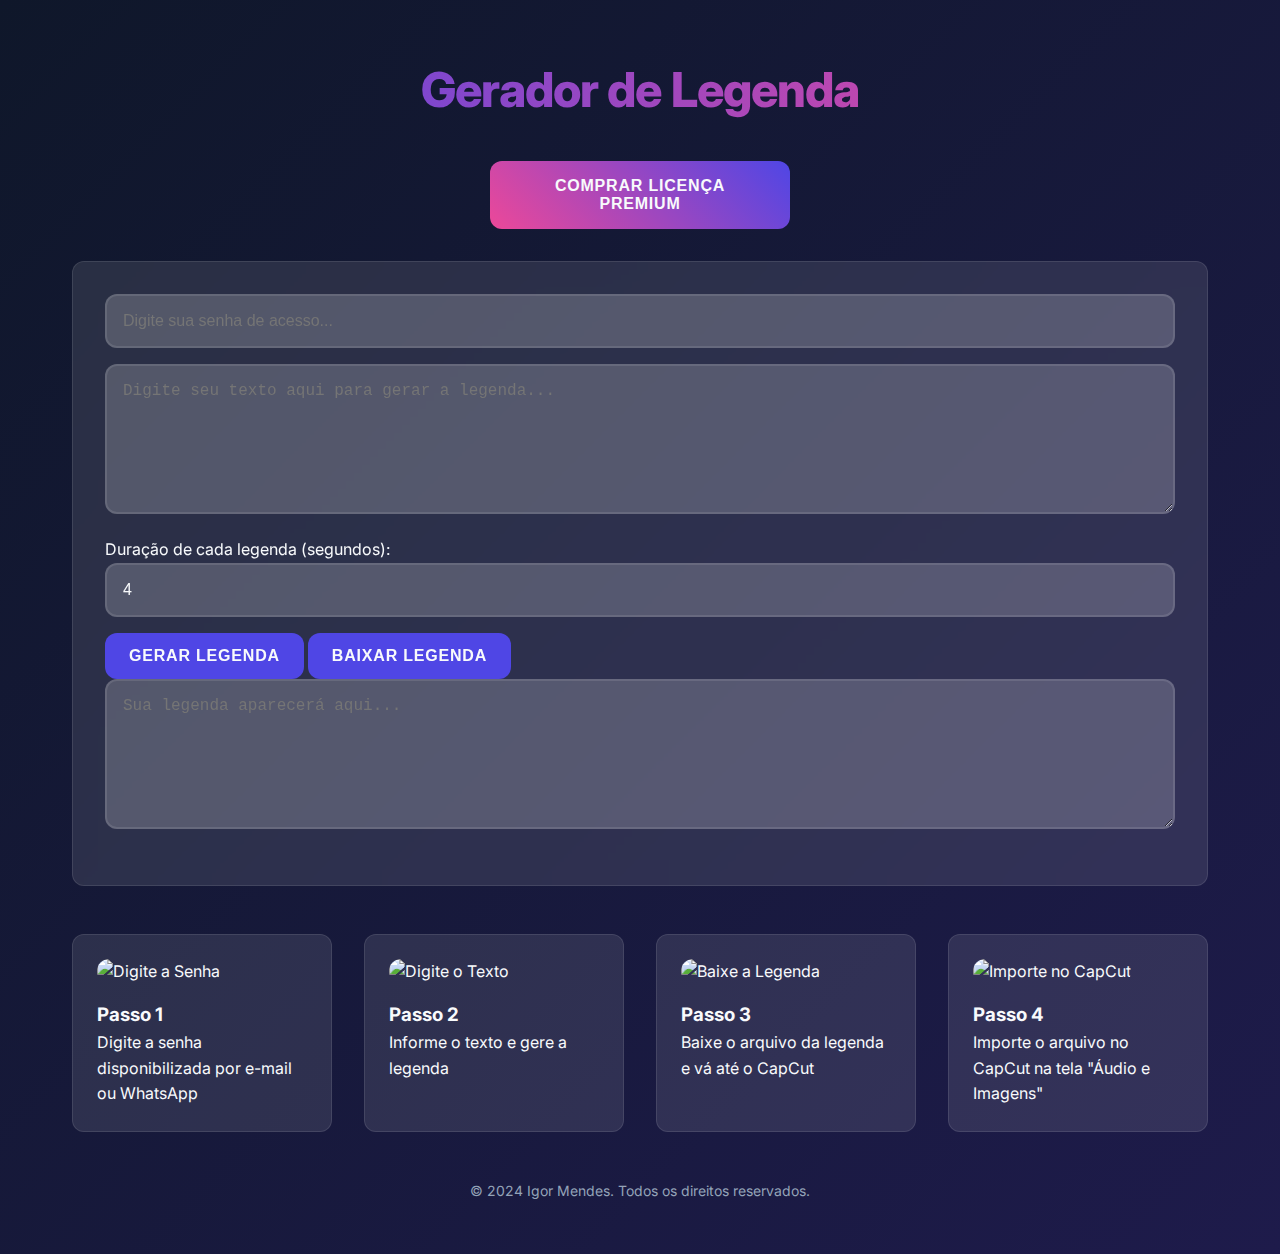
==== legenda.html @ 89598e00 "Add files via upload" ====
<!DOCTYPE html>
<html lang="pt-br">
<head>
    <meta charset="UTF-8">
    <meta name="viewport" content="width=device-width, initial-scale=1.0">
    <title>Gerador de Legenda</title>
    <link rel="stylesheet" href="style1.css">
    <link href="https://fonts.googleapis.com/css2?family=Inter:wght@400;500;600;700;800&display=swap" rel="stylesheet">
</head>
<body>
    <div class="container">
        <h1>Gerador de Legenda</h1>
        
        <button id="buyLicense" onclick="comprarLicenca()">
            Comprar Licença Premium
        </button>
        
        <div class="card">
            <input type="text" id="senha" placeholder="Digite sua senha de acesso..." />
            <textarea id="inputText" placeholder="Digite seu texto aqui para gerar a legenda..."></textarea>
            
            <div class="duration-control">
                <label for="duration">Duração de cada legenda (segundos):</label>
                <input type="number" id="duration" value="4" min="1" step="1">
            </div>
            
            <div class="button-group">
                <button id="generateSRT">Gerar Legenda</button>
                <button id="downloadSRT">Baixar Legenda</button>
            </div>
            
            <textarea id="outputSRT" placeholder="Sua legenda aparecerá aqui..." readonly></textarea>
        </div>

        <section id="howToUse">
            <div class="usageStep">
                <img src="/images/Senha.png" alt="Digite a Senha" class="usageImage" onclick="showModal(this.src)">
                <h3>Passo 1</h3>
                <p>Digite a senha disponibilizada por e-mail ou WhatsApp</p>
            </div>
            <div class="usageStep">
                <img src="/images/Texto.png" alt="Digite o Texto" class="usageImage" onclick="showModal(this.src)">
                <h3>Passo 2</h3>
                <p>Informe o texto e gere a legenda</p>
            </div>
            <div class="usageStep">
                <img src="/images/Baixar.png" alt="Baixe a Legenda" class="usageImage" onclick="showModal(this.src)">
                <h3>Passo 3</h3>
                <p>Baixe o arquivo da legenda e vá até o CapCut</p>
            </div>
            <div class="usageStep">
                <img src="/images/importarCapCut.png" alt="Importe no CapCut" class="usageImage" onclick="showModal(this.src)">
                <h3>Passo 4</h3>
                <p>Importe o arquivo no CapCut na tela "Áudio e Imagens"</p>
            </div>
        </section>
        
        <footer class="image-footer">
            © 2024 Igor Mendes. Todos os direitos reservados.
        </footer>
    </div>

    <div id="imageModal" class="modal">
        <span class="close" onclick="closeModal()">&times;</span>
        <img class="modal-content" id="modalImage">
    </div>

    <script src="senha.js"></script>
    <script src="script1.js"></script>
    <script>
        function comprarLicenca() {
            window.location.href = "https://mpago.la/1rbz9Xx";
        }

        function showModal(imgSrc) {
            const modal = document.getElementById("imageModal");
            const modalImage = document.getElementById("modalImage");
            modal.style.display = "flex";
            modalImage.src = imgSrc;
        }

        function closeModal() {
            document.getElementById("imageModal").style.display = "none";
        }

        // Fecha o modal ao clicar fora da imagem
        window.onclick = function(event) {
            const modal = document.getElementById("imageModal");
            if (event.target === modal) {
                closeModal();
            }
        }
    </script>
</body>
</html>
---- style1.css ----
/* Modern Variables */
:root {
    --primary: #4f46e5;
    --primary-dark: #4338ca;
    --secondary: #ec4899;
    --background: #0f172a;
    --surface: rgba(255, 255, 255, 0.1);
    --text: #f8fafc;
    --text-secondary: #94a3b8;
    --success: #22c55e;
    --radius: 12px;
    --transition: all 0.3s cubic-bezier(0.4, 0, 0.2, 1);
  }
  
  /* Modern Reset & Base Styles */
  * {
    margin: 0;
    padding: 0;
    box-sizing: border-box;
  }
  
  body {
    font-family: 'Inter', system-ui, -apple-system, sans-serif;
    min-height: 100vh;
    margin: 0;
    padding: 20px;
    background: linear-gradient(135deg, var(--background), #1e1b4b);
    color: var(--text);
    line-height: 1.6;
  }
  
  /* Container Layout */
  .container {
    max-width: 1200px;
    margin: 0 auto;
    padding: 2rem;
  }
  
  /* Modern Typography */
  h1 {
    font-size: clamp(2rem, 5vw, 3rem);
    font-weight: 800;
    background: linear-gradient(to right, var(--primary), var(--secondary));
    -webkit-background-clip: text;
    background-clip: text;
    color: transparent;
    text-align: center;
    margin-bottom: 2rem;
    letter-spacing: -0.02em;
  }
  
  h2 {
    font-size: clamp(1.5rem, 3vw, 2rem);
    color: var(--text);
    margin-bottom: 1.5rem;
    text-align: center;
  }
  
  /* Modern Input Styles */
  input[type="text"],
  input[type="number"],
  textarea {
    width: 100%;
    padding: 1rem;
    background: var(--surface);
    border: 2px solid rgba(255, 255, 255, 0.1);
    border-radius: var(--radius);
    color: var(--text);
    font-size: 1rem;
    transition: var(--transition);
    backdrop-filter: blur(10px);
    margin-bottom: 1rem;
  }
  
  input[type="text"]:focus,
  input[type="number"]:focus,
  textarea:focus {
    outline: none;
    border-color: var(--primary);
    box-shadow: 0 0 0 3px rgba(79, 70, 229, 0.3);
  }
  
  textarea {
    min-height: 150px;
    resize: vertical;
  }
  
  /* Modern Button Styles */
  button {
    padding: 0.875rem 1.5rem;
    font-size: 1rem;
    font-weight: 600;
    color: var(--text);
    background: var(--primary);
    border: none;
    border-radius: var(--radius);
    cursor: pointer;
    transition: var(--transition);
    text-transform: uppercase;
    letter-spacing: 0.05em;
    position: relative;
    overflow: hidden;
  }
  
  button:hover {
    background: var(--primary-dark);
    transform: translateY(-2px);
    box-shadow: 0 10px 20px -10px rgba(79, 70, 229, 0.5);
  }
  
  button:active {
    transform: translateY(0);
  }
  
  #buyLicense {
    background: linear-gradient(45deg, var(--secondary), var(--primary));
    margin: 0 auto 2rem auto; /* Adiciona centralização horizontal */
    display: block; /* Garante que o botão ocupe uma linha inteira para centralizar */
    width: 100%;
    max-width: 300px;
    padding: 1rem 2rem;
}

.button-container {
  display: flex;
  justify-content: center; /* Centraliza o contêiner de botões */
  gap: 1rem; /* Espaço entre os botões */
  margin-top: 1rem;
}
  
  /* Modern Card Layout */
  .card {
    background: var(--surface);
    border-radius: var(--radius);
    padding: 2rem;
    backdrop-filter: blur(10px);
    border: 1px solid rgba(255, 255, 255, 0.1);
    margin-bottom: 2rem;
  }
  
  /* How to Use Section */
  #howToUse {
    display: grid;
    grid-template-columns: repeat(auto-fit, minmax(250px, 1fr));
    gap: 2rem;
    margin-top: 3rem;
  }
  
  .usageStep {
    background: var(--surface);
    border-radius: var(--radius);
    padding: 1.5rem;
    transition: var(--transition);
    border: 1px solid rgba(255, 255, 255, 0.1);
  }
  
  .usageStep:hover {
    transform: translateY(-5px);
    box-shadow: 0 20px 25px -5px rgba(0, 0, 0, 0.1);
  }
  
  .usageImage {
    width: 100%;
    max-width: 200px;
    height: auto;
    border-radius: var(--radius);
    margin-bottom: 1rem;
    transition: var(--transition);
    cursor: pointer;
  }
  
  .usageImage:hover {
    transform: scale(1.05);
  }
  
  /* Modern Modal */
  .modal {
    display: none;
    position: fixed;
    inset: 0;
    background-color: rgba(0, 0, 0, 0.9);
    z-index: 1000;
    padding: 2rem;
    justify-content: center;
    align-items: center;
    backdrop-filter: blur(5px);
  }
  
  .modal-content {
    max-width: 90%;
    max-height: 90vh;
    border-radius: var(--radius);
    object-fit: contain;
  }
  
  .close {
    position: absolute;
    top: 1rem;
    right: 1rem;
    color: var(--text);
    font-size: 2rem;
    cursor: pointer;
    width: 40px;
    height: 40px;
    display: flex;
    align-items: center;
    justify-content: center;
    background: var(--surface);
    border-radius: 50%;
    transition: var(--transition);
  }
  
  .close:hover {
    background: rgba(255, 255, 255, 0.2);
    transform: rotate(90deg);
  }
  
  /* Footer */
  .image-footer {
    text-align: center;
    color: var(--text-secondary);
    margin-top: 3rem;
    font-size: 0.875rem;
  }
  
  /* Responsive Design */
  @media (max-width: 768px) {
    body {
      padding: 1rem;
    }
  
    .container {
      padding: 1rem;
    }
  
    button {
      width: 100%;
      margin-bottom: 1rem;
    }
  
    #howToUse {
      grid-template-columns: 1fr;
    }
  
    .modal-content {
      width: 95%;
    }
  }
  
  /* Loading States */
  button:disabled {
    opacity: 0.6;
    border: 1px solid var(--text-secondary);
  }
  
  /* Animations */
  @keyframes fadeIn {
    from { opacity: 0; transform: translateY(20px); }
    to { opacity: 1; transform: translateY(0); }
  }
  
  .usageStep {
    animation: fadeIn 0.5s ease-out forwards;
  }
  
  .usageStep:nth-child(1) { animation-delay: 0.1s; }
  .usageStep:nth-child(2) { animation-delay: 0.2s; }
  .usageStep:nth-child(3) { animation-delay: 0.3s; }
  .usageStep:nth-child(4) { animation-delay: 0.4s; }
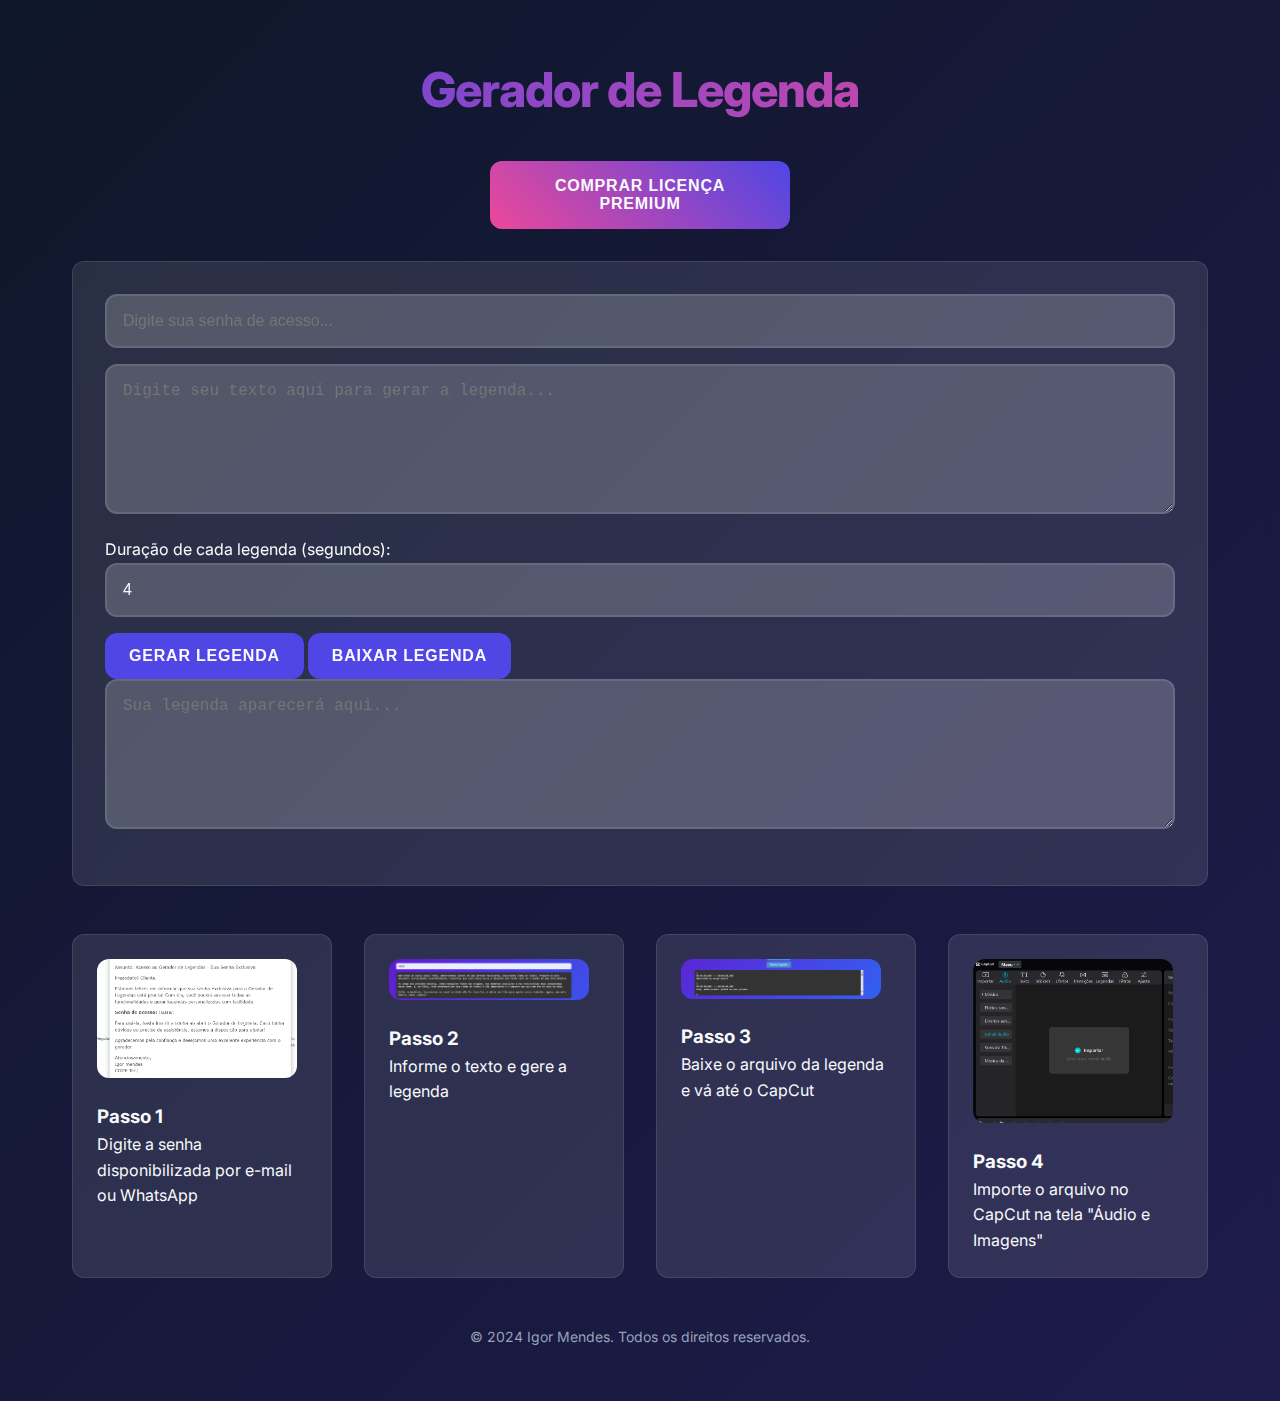
==== commit f95587d3: "Update legenda.html" ====
--- a/legenda.html
+++ b/legenda.html
@@ -34,22 +34,22 @@
 
         <section id="howToUse">
             <div class="usageStep">
-                <img src="/images/Senha.png" alt="Digite a Senha" class="usageImage" onclick="showModal(this.src)">
+                <img src="Senha.png" alt="Digite a Senha" class="usageImage" onclick="showModal(this.src)">
                 <h3>Passo 1</h3>
                 <p>Digite a senha disponibilizada por e-mail ou WhatsApp</p>
             </div>
             <div class="usageStep">
-                <img src="/images/Texto.png" alt="Digite o Texto" class="usageImage" onclick="showModal(this.src)">
+                <img src="Texto.png" alt="Digite o Texto" class="usageImage" onclick="showModal(this.src)">
                 <h3>Passo 2</h3>
                 <p>Informe o texto e gere a legenda</p>
             </div>
             <div class="usageStep">
-                <img src="/images/Baixar.png" alt="Baixe a Legenda" class="usageImage" onclick="showModal(this.src)">
+                <img src="Baixar.png" alt="Baixe a Legenda" class="usageImage" onclick="showModal(this.src)">
                 <h3>Passo 3</h3>
                 <p>Baixe o arquivo da legenda e vá até o CapCut</p>
             </div>
             <div class="usageStep">
-                <img src="/images/importarCapCut.png" alt="Importe no CapCut" class="usageImage" onclick="showModal(this.src)">
+                <img src="importarCapCut.png" alt="Importe no CapCut" class="usageImage" onclick="showModal(this.src)">
                 <h3>Passo 4</h3>
                 <p>Importe o arquivo no CapCut na tela "Áudio e Imagens"</p>
             </div>
@@ -92,4 +92,4 @@
         }
     </script>
 </body>
-</html>+</html>
